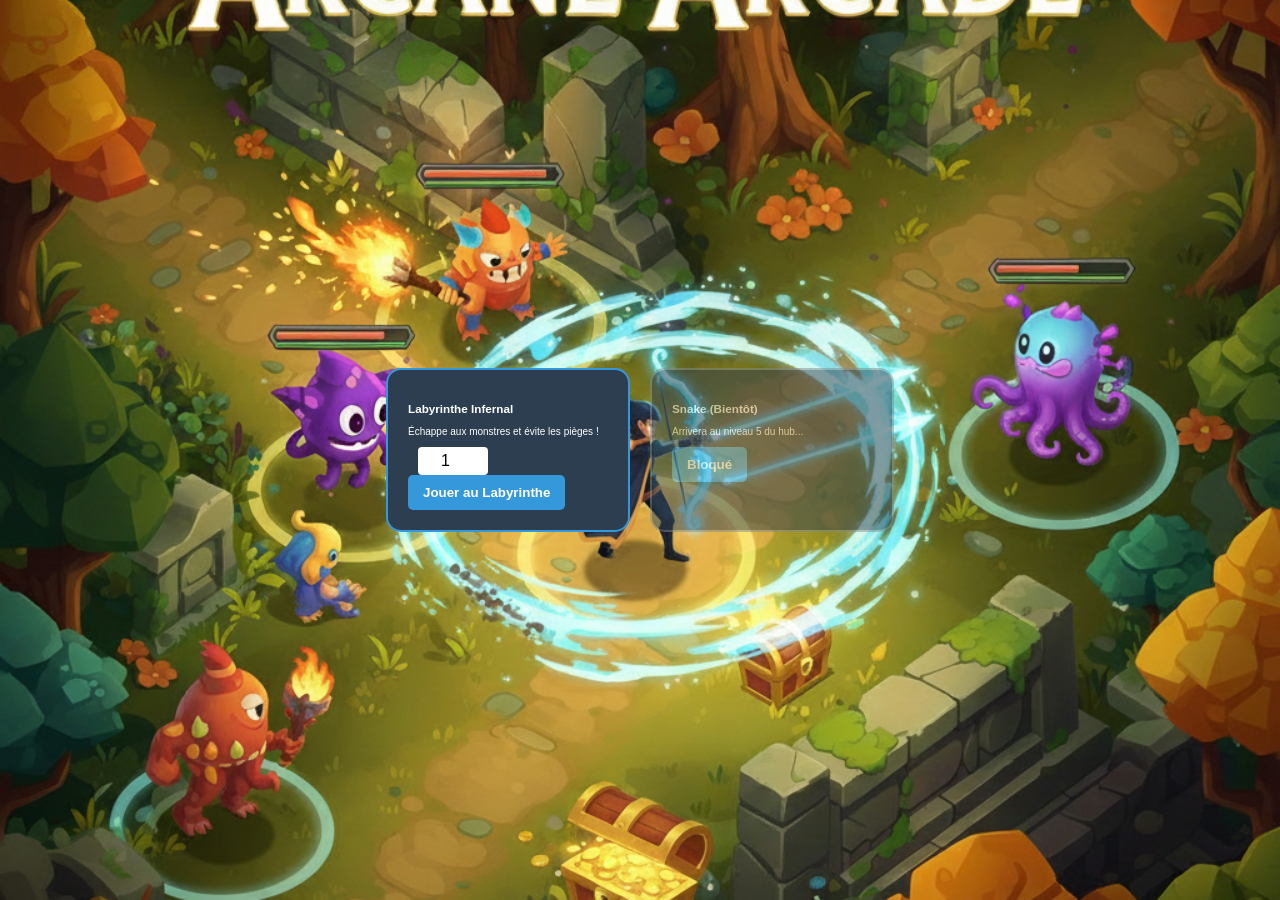
==== index.html @ 137a27a6 "first commit" ====
<!DOCTYPE html>
<html lang="fr">
  <head>
    <meta charset="utf-8" />
    <meta name="viewport" content="width=device-width" />
    <title>Ma page de test</title>
    <link rel="stylesheet" href="styles/styles.css" />
    <link rel="preconnect" href="https://fonts.googleapis.com" />
    <link rel="preconnect" href="https://fonts.gstatic.com" crossorigin />
    <link
      href="https://fonts.googleapis.com/css2?family=Roboto:ital,wght@0,100..900;1,100..900&display=swap"
      rel="stylesheet"
    />
  </head>
  <body>
    <div id="ecran-accueil">
      <div class="menu-selection">
        <div class="carte-jeu">
          <h3>Labyrinthe Infernal</h3>
          <p>Échappe aux monstres et évite les pièges !</p>
          <input type="number" id="input-niveaux" value="1" min="1" max="10" />
          <button id="btn-start">Jouer au Labyrinthe</button>
        </div>

        <div class="carte-jeu futur">
          <h3>Snake (Bientôt)</h3>
          <p>Arrivera au niveau 5 du hub...</p>
          <button disabled>Bloqué</button>
        </div>
      </div>
    </div>

    <div id="compteur" class="hidden"></div>
    <div id="labyrinthe" class="hidden"></div>

    <script src="scripts/main.js"></script>
  </body>
</html>
---- styles/styles.css ----
html {
  font-size: 10px;
  font-family: "Playfair Display", serif;
  /* On s'assure que la page prend toute la hauteur */
  height: 100%;
}

body {
  /* --- 1. L'IMAGE DE FOND --- */
  /* Remplace le nom du fichier par le tien ! */
  background-image: url("../images/affiche.png");

  /* L'image couvre tout l'écran sans se déformer */
  background-size: cover;

  /* L'image reste centrée */
  background-position: center;

  /* L'image ne se répète pas (pas de mosaïque) */
  background-repeat: no-repeat;

  /* L'image reste fixe quand on scrolle (effet sympa) */
  background-attachment: fixed;

  /* --- 2. LA MISE EN PAGE --- */
  /* On enlève les marges et bordures pour le plein écran */
  margin: 0;
  padding: 0;
  width: 100%;
  height: 100%; /* Le corps prend toute la hauteur du html */

  /* --- 3. CENTRER LE TEXTE PAR DESSUS --- */
  display: flex; /* Active le mode flexible */
  flex-direction: column; /* Met les textes les uns sous les autres */
  justify-content: center; /* Monte verticalement */
  align-items: center; /* Centre horizontalement */
  min-height: 100vh; /* Assure que le corps fait au moins la hauteur de l'écran */
  font-family: sans-serif;
  color: white; /* Texte en blanc pour être lisible sur l'image */
  position: relative;
  overflow: hidden;
}

.bts-start {
  position: absolute;
  bottom: 20%;
  left: 50%;
  transform: translateX(-50%);
  font-size: 24px;
  font-weight: bold;
  padding: 10px 20px;
  background-color: green;
  color: white;
  border: none;
  border-radius: 5px;
  cursor: pointer;
  text-decoration: none;
  display: inline-block;
  margin-top: 20px;
  box-shadow: 2px 2px 5px rgba(0, 0, 0, 0.3);
}
.bts-start:hover {
  background-color: darkgreen;
  transform: translateX(-50%) scale(1.1); /* Garde le centrage tout en grossissant */
}
@keyframes flottement {
  0% {
    transform: translateX(-50%) translateY(0);
  }
  50% {
    transform: translateX(-50%) translateY(-10px);
  }
  100% {
    transform: translateX(-50%) translateY(0);
  }
}

.bts-start {
  animation: flottement 2s infinite ease-in-out;
}
.hidden {
  display: none !important;
}
#labyrinthe {
  display: grid;
  grid-template-columns: repeat(10, 40px); /* 10 colonnes de 40px */
  grid-template-rows: repeat(10, 40px); /* 10 lignes de 40px */
  gap: 1px;
  background-color: #333;
  border: 5px solid #000;
  width: fit-content;
  margin: 20px auto;
  position: relative;
  max-width: 95vw;
  max-height: 80vh;
  overflow: auto;
}

.mur {
  background-color: #2c3e50;
}
.chemin {
  background-color: #ecf0f1;
}
.joueur {
  background-color: #ff9500;
  border-radius: 50%;
  transform: scale(0.8);
}
.sortie {
  background-color: #2ecc71;
}

.mur,
.chemin,
.joueur,
.sortie {
  width: 30px;
  height: 30px;
}
.joueur {
  background-color: #ff9500;
  border-radius: 50%;
  transform: scale(0.8);
  /* Ajoute une petite transition pour adoucir le mouvement */
  transition: all 0.1s ease;
  box-shadow: 0 0 10px gold;
  z-index: 5;
}
.config-jeu {
  margin-bottom: 20px;
  background: rgba(0, 0, 0, 0.5);
  padding: 15px;
  border-radius: 8px;
  font-size: 1.8rem;
}

#input-niveaux {
  width: 60px;
  padding: 5px;
  border-radius: 4px;
  border: none;
  font-size: 1.6rem;
  text-align: center;
  margin-left: 10px;
}

#compteur {
  position: absolute;
  bottom: 10%;
  left: 50%;
  transform: translateX(-50%);
  background: rgba(0, 128, 0, 0.8);
  padding: 10px 20px;
  border-radius: 20px;
  font-size: 2rem;
  font-weight: bold;
  z-index: 100;
}

/* Le piège quand il est loin (ressemble à un chemin) */
.piege-cache {
  background-color: #ecf0f1; /* Légèrement différent ou identique au chemin */
  width: 30px;
  height: 30px;
}

/* Le piège quand on est juste à côté (il se révèle) */
.piege-visible {
  background-color: #e74c3c;
  border: 4px double #ffffff;
  width: 30px;
  height: 30px;
  animation: pulsePiege 0.5s infinite alternate;
}

@keyframes pulsePiege {
  from {
    opacity: 0.7;
  }
  to {
    opacity: 1;
  }
}

/* Animation de tremblement */
.shake {
  animation: shakeAnim 0.4s;
}
@keyframes shakeAnim {
  0%,
  100% {
    transform: translate(0, 0);
  }
  25% {
    transform: translate(4px, 4px);
  }
  50% {
    transform: translate(-4px, -4px);
  }
  75% {
    transform: translate(4px, -4px);
  }
}
.ennemi {
  background-color: #9b59b6; /* Violet */
  border-radius: 50%; /* Ils sont ronds */
  border: 2px solid #8e44ad;
  box-sizing: border-box;
}
.menu-selection {
  display: flex;
  gap: 20px;
  justify-content: center;
  padding: 20px;
}

.carte-jeu {
  background: #2c3e50;
  padding: 20px;
  border-radius: 15px;
  border: 2px solid #3498db;
  width: 200px;
  transition: transform 0.3s;
}

.carte-jeu:hover {
  transform: scale(1.05);
}

.carte-jeu.futur {
  opacity: 0.5;
  border-color: #7f8c8d;
}

button {
  cursor: pointer;
  padding: 10px 15px;
  background: #3498db;
  border: none;
  color: white;
  border-radius: 5px;
  font-weight: bold;
}
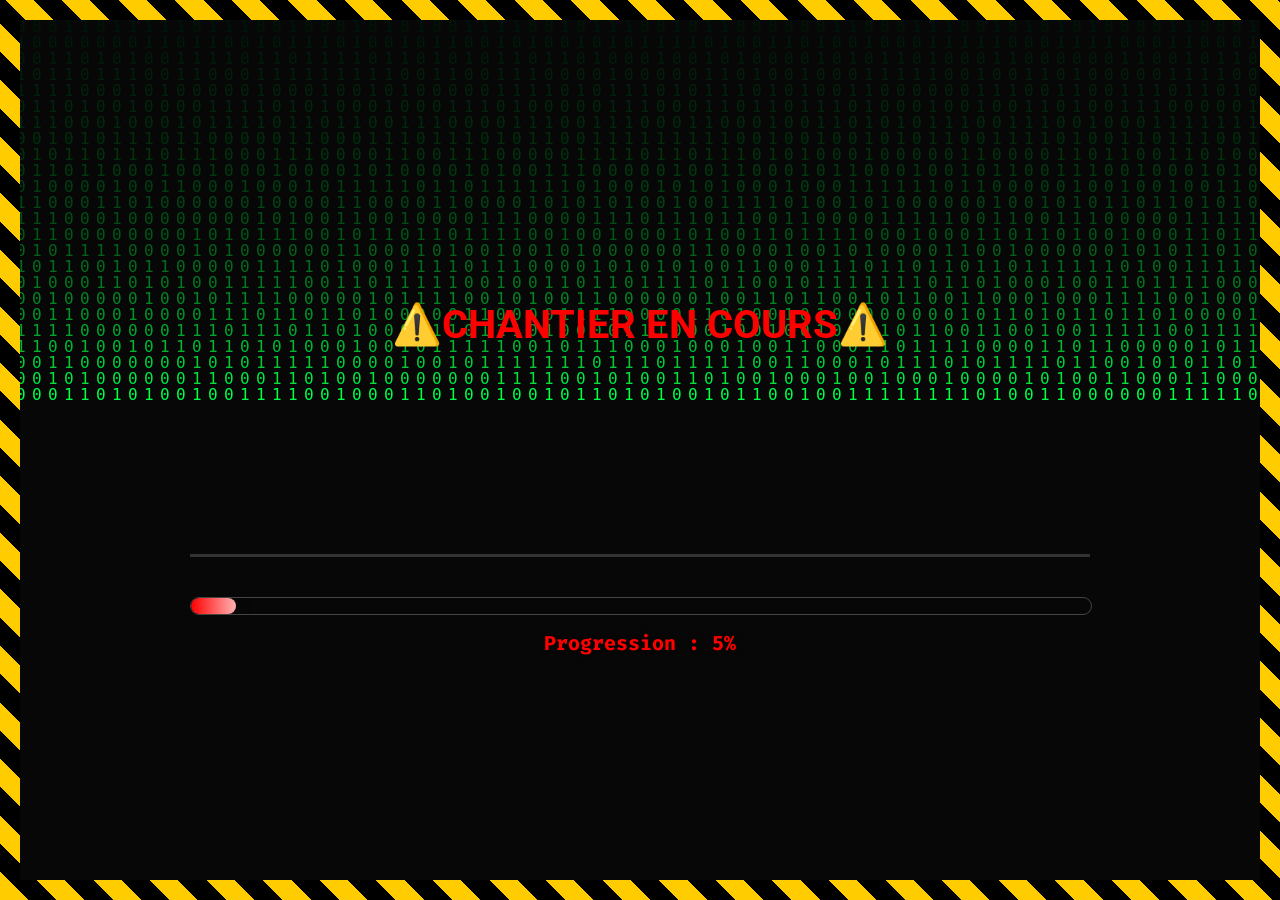
==== commit 2608ca6f: "attente du site" ====
--- a/index.html
+++ b/index.html
@@ -1,38 +1,354 @@
-<!DOCTYPE html>
+<!doctype html>
 <html lang="fr">
   <head>
-    <meta charset="utf-8" />
-    <meta name="viewport" content="width=device-width" />
-    <title>Ma page de test</title>
-    <link rel="stylesheet" href="styles/styles.css" />
-    <link rel="preconnect" href="https://fonts.googleapis.com" />
-    <link rel="preconnect" href="https://fonts.gstatic.com" crossorigin />
+    <meta charset="UTF-8" />
+    <meta name="viewport" content="width=device-width, initial-scale=1.0" />
+    <title>Chantier en cours</title>
     <link
-      href="https://fonts.googleapis.com/css2?family=Roboto:ital,wght@0,100..900;1,100..900&display=swap"
+      href="https://fonts.googleapis.com/css2?family=Roboto:wght@300;700;900&family=Fira+Code&display=swap"
       rel="stylesheet"
     />
+
+    <style>
+      body {
+        margin: 0;
+        background-color: #1212129a;
+        color: #fff;
+        font-family: "Roboto", sans-serif;
+        display: flex;
+        justify-content: center;
+        align-items: center;
+        height: 100vh;
+        overflow: hidden;
+        cursor:
+          url("data:image/svg+xml;utf8,<svg xmlns='http://www.w3.org/2000/svg'  width='40' height='48' style='font-size:24px'><text y='1.2em'>🔨</text></svg>"),
+          auto;
+      }
+
+      body::before {
+        content: "";
+        position: absolute;
+        z-index: 5;
+        top: 0;
+        left: 0;
+        right: 0;
+        bottom: 0;
+        pointer-events: none;
+        border: 20px solid;
+        border-image: repeating-linear-gradient(
+            45deg,
+            #ffcc00,
+            #ffcc00 20px,
+            #000 20px,
+            #000 40px
+          )
+          20;
+      }
+
+      #matrix-canvas {
+        position: absolute;
+        top: 0;
+        left: 0;
+        z-index: 0; /* Derrière le contenu */
+      }
+
+      .container {
+        position: relative;
+        z-index: 5; /* Devant la Matrix */
+        text-align: center;
+        width: 95%;
+        max-width: 900px;
+        background: rgba(
+          18,
+          18,
+          18,
+          0
+        ); /* Fond semi-transparent pour lire le texte */
+        padding: 30px;
+        border-radius: 15px;
+      }
+
+      h1 {
+        font-size: 2.5rem;
+        color: #ff0000;
+        text-transform: uppercase;
+        padding-top: 50px;
+        animation: clignotement-alerte 1.5s infinite;
+      }
+
+      @keyframes clignotement-alerte {
+        0%,
+        100% {
+          opacity: 1;
+          text-shadow: 0 0 20px rgba(250, 0, 0, 0.8);
+        }
+        50% {
+          opacity: 0.6;
+          text-shadow: 0 0 20px rgba(255, 0, 0, 0);
+        }
+      }
+
+      .zone-chantier {
+        display: flex;
+        align-items: flex-end;
+        justify-content: flex-start;
+        height: 180px;
+        margin-bottom: 10px;
+        border-bottom: 3px solid #333;
+        position: relative;
+        overflow: hidden;
+      }
+
+      #pousseur-physique {
+        position: absolute;
+        bottom: 0;
+        left: -600px; /* Départ bien à gauche à l'extérieur */
+        display: flex;
+        align-items: flex-end;
+        width: 600px; /* Largeur fixe pour éviter l'écrasement du texte */
+        will-change: transform;
+      }
+
+      .pelleteuse {
+        position: relative;
+        width: 100px;
+        height: 60px;
+        background: #ffcc00;
+        border-radius: 5px 20px 5px 5px;
+        flex-shrink: 0;
+        z-index: 2;
+        margin-bottom: 15px;
+      }
+
+      .pelleteuse::before {
+        content: "👷";
+        position: absolute;
+        top: -30px;
+        left: 10px;
+        width: 40px;
+        height: 35px;
+        border: 2px solid #ffcc00;
+        display: flex;
+        justify-content: center;
+        align-items: center;
+      }
+
+      .roue {
+        position: absolute;
+        bottom: -15px;
+        width: 36px;
+        height: 36px;
+        background: #222;
+        border: 3px dashed #444; /* Les tirets créent l'effet visuel de rotation */
+        border-radius: 50%;
+        animation: rouler 2s linear infinite;
+      }
+
+      .roue-arriere {
+        left: 5px;
+      }
+      .roue-avant {
+        right: 7px;
+      }
+
+      @keyframes rouler {
+        from {
+          transform: rotate(0deg);
+        }
+        to {
+          transform: rotate(360deg);
+        }
+      }
+
+      .bras {
+        position: absolute;
+        right: -40px;
+        top: 10px;
+        width: 50px;
+        height: 12px;
+        background: #ffcc00;
+        transform-origin: left;
+        animation: creuser 1.5s ease-in-out infinite;
+      }
+
+      .godet {
+        position: absolute;
+        right: -15px;
+        bottom: -8px;
+        width: 25px;
+        height: 20px;
+        background: #444;
+        border-radius: 0 0 10px 10px;
+      }
+
+      #message {
+        font-size: 1.2rem;
+        color: #ddd;
+        font-weight: 300;
+        margin: 0 0 0 60px;
+        z-index: 1;
+        width: 300px;
+        flex-shrink: 0;
+        text-align: left;
+        line-height: 1.5;
+      }
+
+      @keyframes creuser {
+        0%,
+        100% {
+          transform: rotate(5deg);
+        }
+        50% {
+          transform: rotate(25deg);
+        }
+      }
+
+      /* STYLE DE LA BARRE AMÉLIORÉ */
+      .barre-container {
+        width: 100%;
+        height: 16px;
+        border-radius: 10px;
+        margin-top: 40px;
+        border: 1px solid #444;
+        overflow: hidden;
+        position: relative;
+      }
+
+      #barre-remplissage {
+        width: 0%;
+        height: 100%;
+        /* Gradient pour l'effet de défilement lumineux */
+        background: linear-gradient(
+          90deg,
+          #ff0000 0%,
+          #ffb2b2 50%,
+          #ff0000 100%
+        );
+        background-size: 200% 100%;
+        border-radius: 10px;
+        box-shadow: 0 0 15px rgba(0, 0, 0, 0.5);
+        transition: width 0.5s ease;
+        animation:
+          defilement-lumineux 6s linear infinite,
+          clignotement-doux 3s ease-in-out infinite;
+      }
+
+      /* Animation du passage de la lumière */
+      @keyframes defilement-lumineux {
+        0% {
+          background-position: 200% 0;
+        }
+        100% {
+          background-position: -200% 0;
+        }
+      }
+
+      /* Animation du clignotement de l'éclat */
+      @keyframes clignotement-doux {
+        0%,
+        100% {
+          opacity: 1;
+          filter: brightness(1);
+        }
+        50% {
+          opacity: 0.8;
+          filter: brightness(1.3);
+        }
+      }
+
+      #pourcentage {
+        font-size: 20px;
+        margin-top: 15px;
+        font-family: "Fira Code", monospace;
+        color: #ff0000;
+        font-weight: bold;
+        text-shadow: 0 0 5px rgba(0, 0, 0, 0.3);
+      }
+    </style>
   </head>
   <body>
-    <div id="ecran-accueil">
-      <div class="menu-selection">
-        <div class="carte-jeu">
-          <h3>Labyrinthe Infernal</h3>
-          <p>Échappe aux monstres et évite les pièges !</p>
-          <input type="number" id="input-niveaux" value="1" min="1" max="10" />
-          <button id="btn-start">Jouer au Labyrinthe</button>
-        </div>
-
-        <div class="carte-jeu futur">
-          <h3>Snake (Bientôt)</h3>
-          <p>Arrivera au niveau 5 du hub...</p>
-          <button disabled>Bloqué</button>
+    <canvas id="matrix-canvas"></canvas>
+    <div class="container">
+      <h1>⚠️Chantier en cours⚠️</h1>
+
+      <div class="zone-chantier">
+        <div id="pousseur-physique">
+          <div class="pelleteuse">
+            <div class="roue roue-arriere"></div>
+            <div class="roue roue-avant"></div>
+            <div class="bras">
+              <div class="godet"></div>
+            </div>
+          </div>
+
+          <div id="message">
+            Ce site est actuellement en cours de développement. Notre équipe
+            d'ouvriers travaille d'arrache-pied pour ouvrir ce site rapidement.
+          </div>
         </div>
       </div>
+
+      <div class="barre-container">
+        <div id="barre-remplissage"></div>
+      </div>
+
+      <p id="pourcentage">Progression : 0%</p>
     </div>
 
-    <div id="compteur" class="hidden"></div>
-    <div id="labyrinthe" class="hidden"></div>
-
-    <script src="scripts/main.js"></script>
+    <script>
+      const canvas = document.getElementById("matrix-canvas");
+      const ctx = canvas.getContext("2d");
+      function resize() {
+        canvas.width = window.innerWidth;
+        canvas.height = window.innerHeight;
+      }
+      resize();
+      window.onresize = resize;
+
+      const fontSize = 16;
+      const columns = canvas.width / fontSize;
+      const drops = Array.from({ length: columns }).fill(1);
+
+      function drawMatrix() {
+        ctx.fillStyle = "rgba(0, 0, 0, 0.1)";
+        ctx.fillRect(0, 0, canvas.width, canvas.height);
+        ctx.fillStyle = "#00ff41";
+        ctx.font = fontSize + "px monospace";
+        for (let i = 0; i < drops.length; i++) {
+          const text = Math.round(Math.random());
+          ctx.fillText(text, i * fontSize, drops[i] * fontSize);
+          if (drops[i] * fontSize > canvas.height && Math.random() > 0.975)
+            drops[i] = 0;
+          drops[i]++;
+        }
+      }
+      setInterval(drawMatrix, 50);
+
+      const AVANCEMENT_REEL = 5;
+      document.getElementById("barre-remplissage").style.width =
+        AVANCEMENT_REEL + "%";
+      document.getElementById("pourcentage").textContent =
+        `Progression : ${AVANCEMENT_REEL}%`;
+
+      const groupe = document.getElementById("pousseur-physique");
+      let position = -600; // Position de départ (pixel)
+
+      function glisser() {
+        position += 2; // Vitesse de déplacement
+
+        const limiteDroite =
+          document.querySelector(".zone-chantier").offsetWidth;
+
+        if (position > limiteDroite) {
+          position = -600; // On repart de l'extérieur gauche
+        }
+
+        groupe.style.left = position + "px";
+
+        requestAnimationFrame(glisser);
+      }
+
+      glisser();
+    </script>
   </body>
 </html>
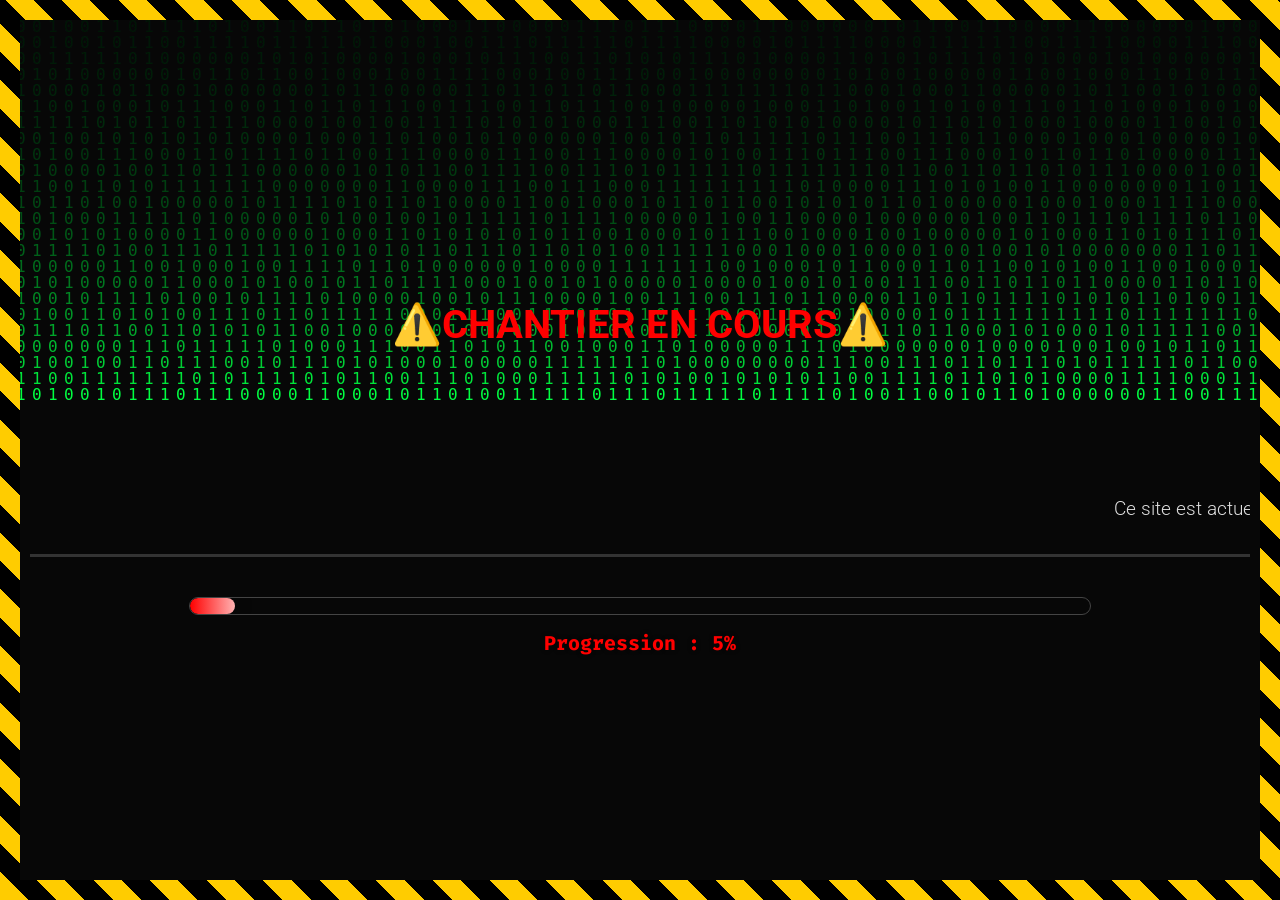
==== commit 7854a89c: "changement de sens" ====
--- a/index.html
+++ b/index.html
@@ -56,8 +56,7 @@
         position: relative;
         z-index: 5; /* Devant la Matrix */
         text-align: center;
-        width: 95%;
-        max-width: 900px;
+        width: 100%;
         background: rgba(
           18,
           18,
@@ -102,11 +101,11 @@
       #pousseur-physique {
         position: absolute;
         bottom: 0;
-        left: -600px; /* Départ bien à gauche à l'extérieur */
         display: flex;
         align-items: flex-end;
-        width: 600px; /* Largeur fixe pour éviter l'écrasement du texte */
+        width: max-content;
         will-change: transform;
+        transform: scaleX(-1);
       }
 
       .pelleteuse {
@@ -147,6 +146,7 @@
       .roue-arriere {
         left: 5px;
       }
+
       .roue-avant {
         right: 7px;
       }
@@ -185,12 +185,13 @@
         font-size: 1.2rem;
         color: #ddd;
         font-weight: 300;
-        margin: 0 0 0 60px;
+        margin: 0 0 30px 60px;
         z-index: 1;
-        width: 300px;
         flex-shrink: 0;
-        text-align: left;
+        text-align: justify;
         line-height: 1.5;
+        transform: scaleX(-1);
+        white-space: nowrap;
       }
 
       @keyframes creuser {
@@ -205,10 +206,11 @@
 
       /* STYLE DE LA BARRE AMÉLIORÉ */
       .barre-container {
-        width: 100%;
+        width: 95%;
+        max-width: 900px;
         height: 16px;
         border-radius: 10px;
-        margin-top: 40px;
+        margin: 40px auto 0 auto;
         border: 1px solid #444;
         overflow: hidden;
         position: relative;
@@ -331,16 +333,17 @@
         `Progression : ${AVANCEMENT_REEL}%`;
 
       const groupe = document.getElementById("pousseur-physique");
-      let position = -600; // Position de départ (pixel)
+      const zone = document.querySelector(".zone-chantier");
+      let position = zone.offsetWidth; // Commence à droite de la zone
 
       function glisser() {
-        position += 2; // Vitesse de déplacement
-
-        const limiteDroite =
-          document.querySelector(".zone-chantier").offsetWidth;
-
-        if (position > limiteDroite) {
-          position = -600; // On repart de l'extérieur gauche
+        const limiteDroite = zone.offsetWidth;
+        const largeurGroupe = groupe.offsetWidth;
+
+        position -= 2; // Vitesse de déplacement
+
+        if (position < -largeurGroupe) {
+          position = limiteDroite; // On repart de l'extérieur droit
         }
 
         groupe.style.left = position + "px";
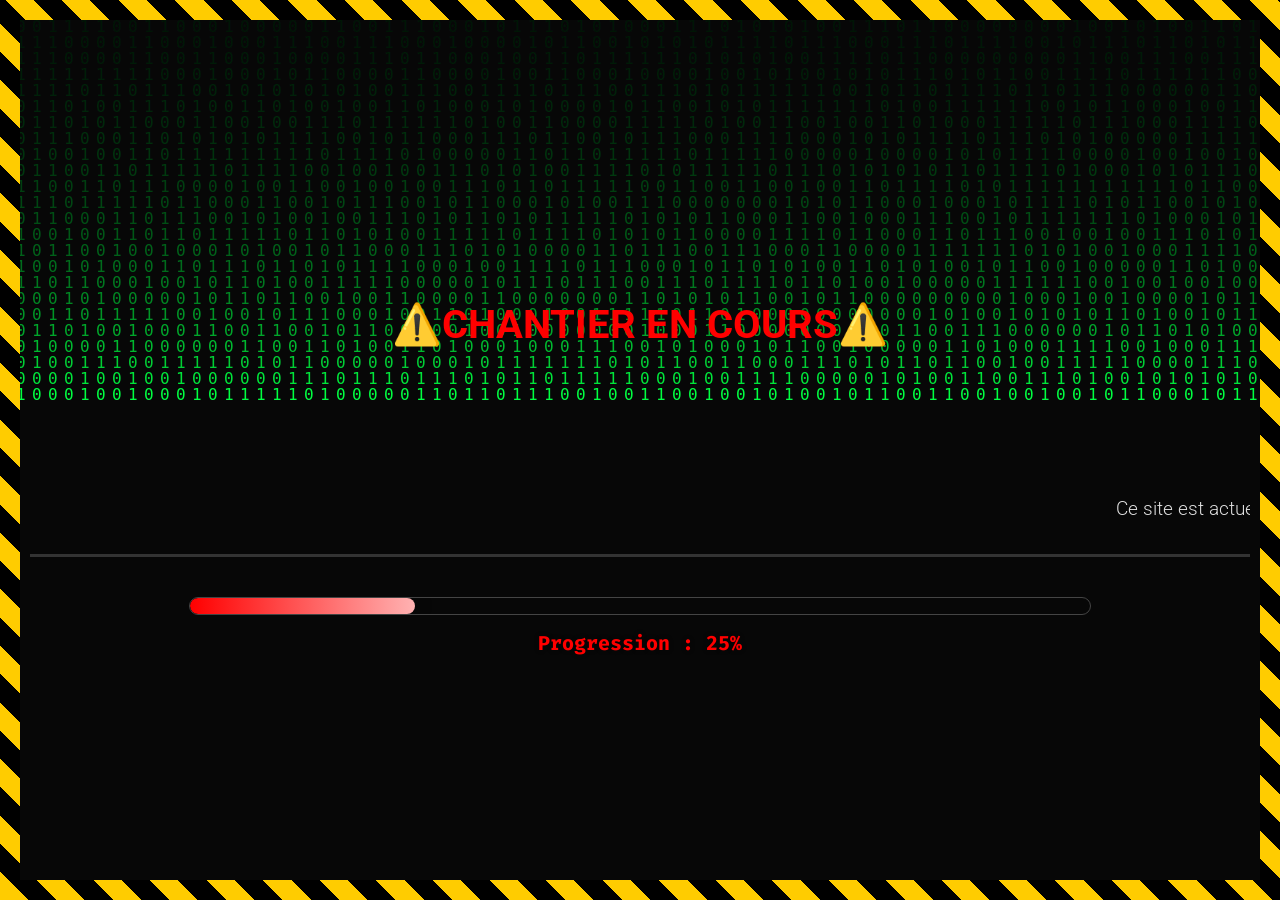
==== commit d14b685e: "Augmenter la progression réelle à 25%" ====
--- a/index.html
+++ b/index.html
@@ -326,7 +326,7 @@
       }
       setInterval(drawMatrix, 50);
 
-      const AVANCEMENT_REEL = 5;
+      const AVANCEMENT_REEL = 25;
       document.getElementById("barre-remplissage").style.width =
         AVANCEMENT_REEL + "%";
       document.getElementById("pourcentage").textContent =
